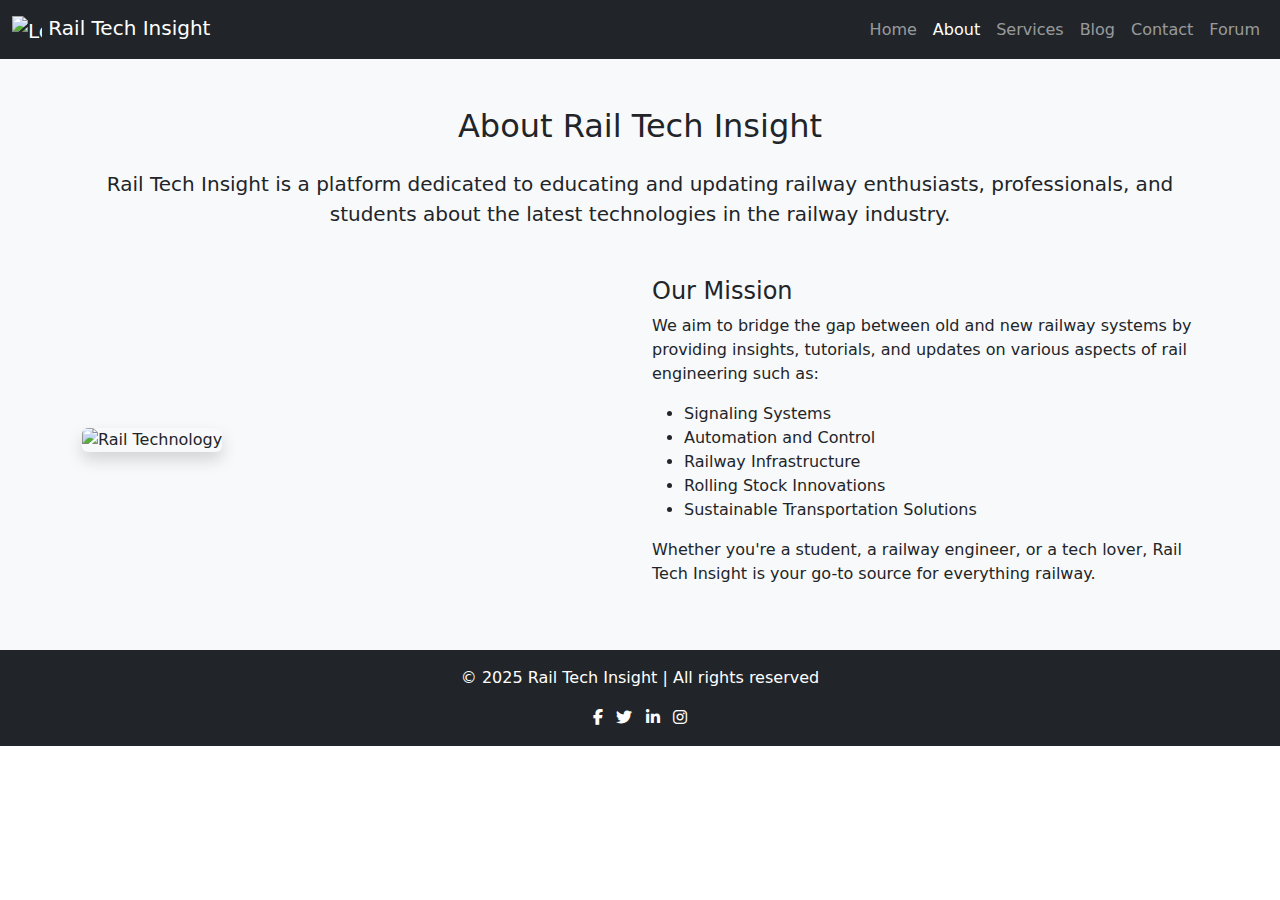
==== about.html @ bc7ed50c "Add files via upload" ====
<!DOCTYPE html>
<html lang="en">
<head>
  <meta charset="UTF-8">
  <title>About Us - Rail Tech Insight</title>
  <meta name="viewport" content="width=device-width, initial-scale=1">
  <link href="https://cdn.jsdelivr.net/npm/bootstrap@5.3.3/dist/css/bootstrap.min.css" rel="stylesheet">
  <!-- Font Awesome CDN -->
<link rel="stylesheet" href="https://cdnjs.cloudflare.com/ajax/libs/font-awesome/6.5.0/css/all.min.css">

</head>
<body>

  <!-- Navbar -->
  <nav class="navbar navbar-expand-lg navbar-dark bg-dark">
    <div class="container-fluid">
      <a class="navbar-brand" href="#"><img src="assets/logo.png" alt="Logo" width="30" height="30" class="d-inline-block align-text-top"> Rail Tech Insight</a>
      <button class="navbar-toggler" type="button" data-bs-toggle="collapse" data-bs-target="#navbarNav">
        <span class="navbar-toggler-icon"></span>
      </button>
      <div class="collapse navbar-collapse justify-content-end" id="navbarNav">
        <ul class="navbar-nav">
          <li class="nav-item"><a class="nav-link" href="index.html">Home</a></li>
          <li class="nav-item"><a class="nav-link active" href="#">About</a></li>
          <li class="nav-item"><a class="nav-link" href="services.html">Services</a></li>
          <li class="nav-item"><a class="nav-link" href="blog.html">Blog</a></li>
          <li class="nav-item"><a class="nav-link" href="contact.html">Contact</a></li>
          <li class="nav-item"><a class="nav-link" href="forum.html">Forum</a></li>
        </ul>
      </div>
    </div>
  </nav>

  <!-- Main Content -->
  <section class="py-5 bg-light">
    <div class="container">
      <h2 class="text-center mb-4">About Rail Tech Insight</h2>
      <p class="lead text-center">
        Rail Tech Insight is a platform dedicated to educating and updating railway enthusiasts, professionals, and students
        about the latest technologies in the railway industry.
      </p>
      <div class="row mt-5 align-items-center">
        <div class="col-md-6 mb-4 mb-md-0">
          <img src="assets/about.png" class="img-fluid rounded shadow" alt="Rail Technology">
        </div>
        <div class="col-md-6">
          <h4>Our Mission</h4>
          <p>
            We aim to bridge the gap between old and new railway systems by providing insights, tutorials, and updates on
            various aspects of rail engineering such as:
          </p>
          <ul>
            <li>Signaling Systems</li>
            <li>Automation and Control</li>
            <li>Railway Infrastructure</li>
            <li>Rolling Stock Innovations</li>
            <li>Sustainable Transportation Solutions</li>
          </ul>
          <p>
            Whether you're a student, a railway engineer, or a tech lover, Rail Tech Insight is your go-to source for everything railway.
          </p>
        </div>
      </div>
    </div>
  </section>
<footer class="bg-dark text-white text-center py-3">
    <div class="container">
      <p>© 2025 Rail Tech Insight | All rights reserved</p>
      <div class="social-icons">
        <a href="#" class="text-white me-2"><i class="fab fa-facebook-f"></i></a>
        <a href="#" class="text-white me-2"><i class="fab fa-twitter"></i></a>
        <a href="#" class="text-white me-2"><i class="fab fa-linkedin-in"></i></a>
        <a href="#" class="text-white"><i class="fab fa-instagram"></i></a>
      </div>
    </div>
  </footer>

  <script src="https://cdn.jsdelivr.net/npm/bootstrap@5.3.3/dist/js/bootstrap.bundle.min.js"></script>
</body>
</html>
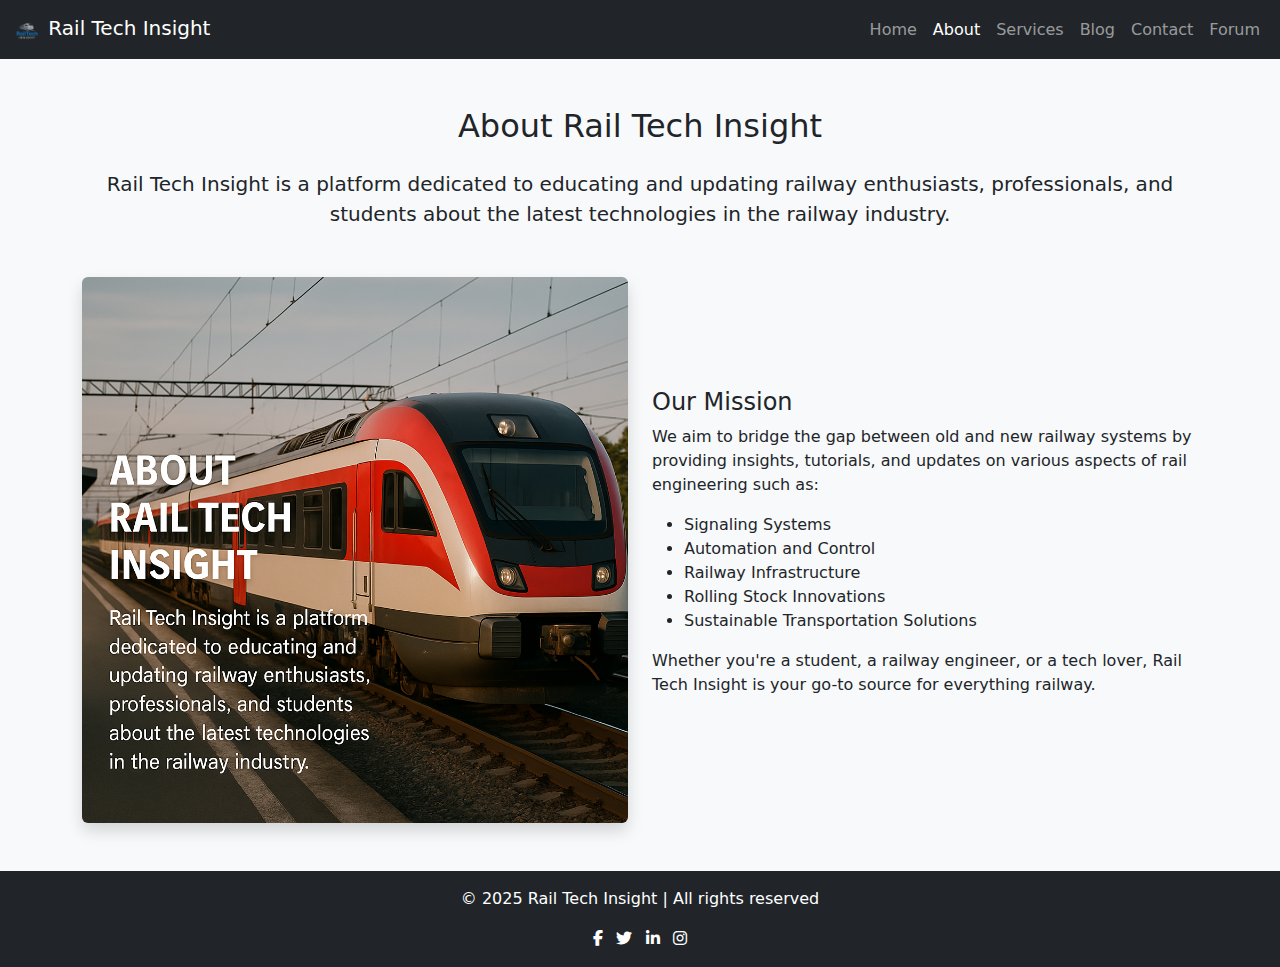
==== commit bc2eb3a4: "Update about.html" ====
--- a/about.html
+++ b/about.html
@@ -14,7 +14,7 @@
   <!-- Navbar -->
   <nav class="navbar navbar-expand-lg navbar-dark bg-dark">
     <div class="container-fluid">
-      <a class="navbar-brand" href="#"><img src="assets/logo.png" alt="Logo" width="30" height="30" class="d-inline-block align-text-top"> Rail Tech Insight</a>
+      <a class="navbar-brand" href="#"><img src="logo.png" alt="Logo" width="30" height="30" class="d-inline-block align-text-top"> Rail Tech Insight</a>
       <button class="navbar-toggler" type="button" data-bs-toggle="collapse" data-bs-target="#navbarNav">
         <span class="navbar-toggler-icon"></span>
       </button>
@@ -41,7 +41,7 @@
       </p>
       <div class="row mt-5 align-items-center">
         <div class="col-md-6 mb-4 mb-md-0">
-          <img src="assets/about.png" class="img-fluid rounded shadow" alt="Rail Technology">
+          <img src="about.png" class="img-fluid rounded shadow" alt="Rail Technology">
         </div>
         <div class="col-md-6">
           <h4>Our Mission</h4>
